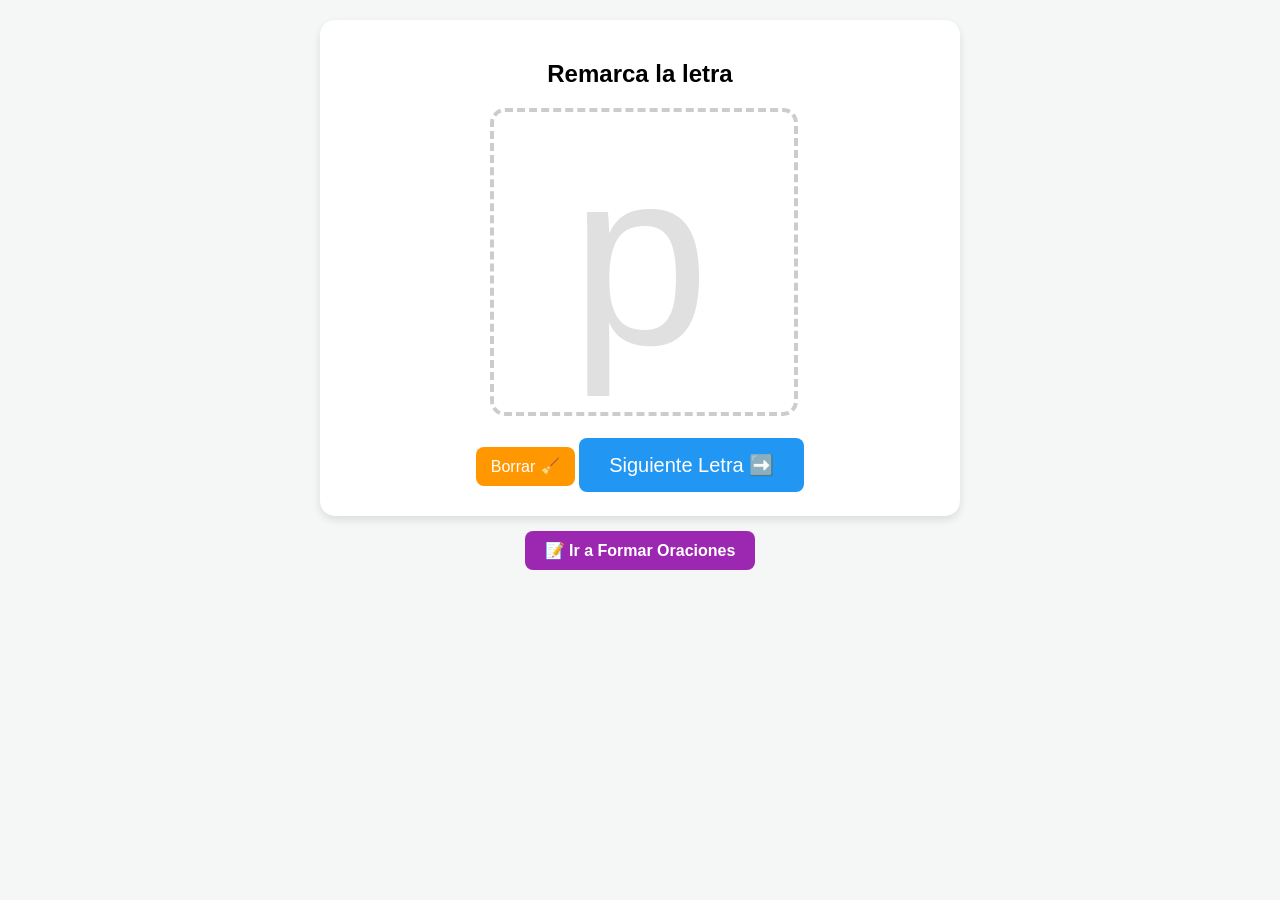
==== trazos.html @ 136bc3a9 "letras trazo" ====
<!DOCTYPE html>
<html lang="es">
<head>
    <meta charset="UTF-8">
    <meta name="viewport" content="width=device-width, initial-scale=1.0">
    <title>Remarcar Letras - Minjares</title>
    <link rel="stylesheet" href="style.css">
</head>
<body>
    <div class="game-container">
        <h2>Remarca la letra</h2>
        
        <!-- Contenedor relativo para encimar el texto y el canvas -->
        <div style="position: relative; width: 300px; height: 300px; margin: 20px auto;">
            
            <!-- Letra de guía (fondo gris clarito) -->
            <div id="letra-guia" style="position: absolute; top: 0; left: 0; width: 100%; height: 100%; font-size: 250px; color: #e0e0e0; display: flex; align-items: center; justify-content: center; z-index: 1; user-select: none; pointer-events: none;">p</div>
            
            <!-- Pizarra transparente donde dibujará el niño -->
            <canvas id="pizarra" width="300" height="300" style="position: absolute; top: 0; left: 0; z-index: 2; border: 4px dashed #ccc; border-radius: 15px; cursor: crosshair; touch-action: none;"></canvas>
            
        </div>

        <div style="margin-top: 20px;">
            <button id="btn-limpiar" class="btn-icon">Borrar 🧹</button>
            <button id="btn-siguiente" class="btn-accion">Siguiente Letra ➡️</button>
        </div>
    </div>
    <!-- Botón para regresar -->
    <div style="text-align: center;">
        <a href="index.html" class="btn-navegacion">📝 Ir a Formar Oraciones</a>
    </div>

    <script src="trazos.js"></script>
</body>
</html>
---- style.css ----
body {
    font-family: 'Comic Sans MS', 'Chalkboard SE', sans-serif; /* Letra amigable para niños */
    background-color: #f4f7f6;
    text-align: center;
    margin: 0;
    padding: 20px;
}

.game-container {
    max-width: 600px;
    margin: 0 auto;
    background: white;
    padding: 20px;
    border-radius: 15px;
    box-shadow: 0 4px 8px rgba(0,0,0,0.1);
}

.zona-drop {
    min-height: 80px;
    border: 3px dashed #4CAF50;
    border-radius: 10px;
    margin: 20px auto;
    display: flex;
    flex-wrap: wrap;
    justify-content: center;
    align-items: center;
    gap: 10px;
    padding: 15px;
    background-color: #e8f5e9;
}

.zona-drag {
    min-height: 80px;
    margin: 20px auto;
    display: flex;
    flex-wrap: wrap;
    justify-content: center;
    gap: 15px;
}

.tarjeta {
    background: white;
    border: 2px solid #ccc;
    padding: 10px 20px;
    font-size: 28px;
    border-radius: 5px;
    cursor: pointer;
    box-shadow: 2px 2px 5px rgba(0,0,0,0.2);
    user-select: none;
    transition: transform 0.1s;
}

.tarjeta:active {
    transform: scale(0.95);
}

.btn-accion {
    padding: 15px 30px;
    font-size: 20px;
    background-color: #2196F3;
    color: white;
    border: none;
    border-radius: 8px;
    cursor: pointer;
    margin-top: 10px;
}

.btn-icon {
    padding: 10px 15px;
    font-size: 16px;
    background-color: #ff9800;
    color: white;
    border: none;
    border-radius: 8px;
    cursor: pointer;
    margin-bottom: 10px;
}

#mensaje {
    font-size: 24px;
    font-weight: bold;
    min-height: 30px;
}

.btn-navegacion {
    display: inline-block;
    padding: 10px 20px;
    margin: 15px 5px;
    font-size: 16px;
    background-color: #9C27B0; /* Morado para diferenciarlo */
    color: white;
    text-decoration: none;
    border-radius: 8px;
    font-weight: bold;
}
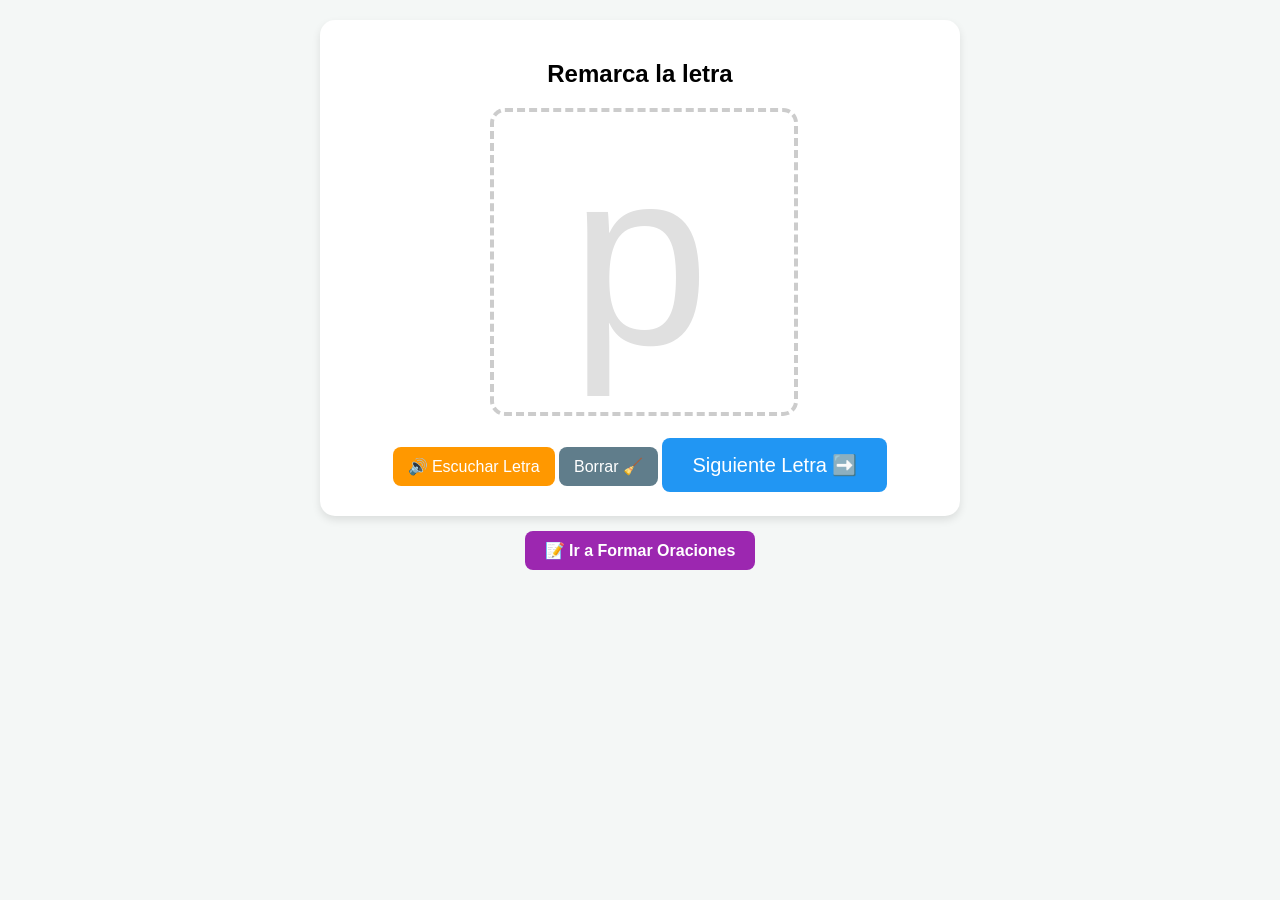
==== commit 0d349448: "feat version 2.1" ====
--- a/trazos.html
+++ b/trazos.html
@@ -22,7 +22,8 @@
         </div>
 
         <div style="margin-top: 20px;">
-            <button id="btn-limpiar" class="btn-icon">Borrar 🧹</button>
+            <button id="btn-escuchar-letra" class="btn-icon">🔊 Escuchar Letra</button>
+            <button id="btn-limpiar" class="btn-icon" style="background-color: #607D8B;">Borrar 🧹</button>
             <button id="btn-siguiente" class="btn-accion">Siguiente Letra ➡️</button>
         </div>
     </div>
--- a/style.css
+++ b/style.css
@@ -92,4 +92,144 @@
     text-decoration: none;
     border-radius: 8px;
     font-weight: bold;
+}
+/* Animación de carga */
+.loader {
+    border: 4px solid rgba(255, 255, 255, 0.3);
+    border-top: 4px solid white;
+    border-radius: 50%;
+    width: 18px;
+    height: 18px;
+    animation: spin 1s linear infinite;
+    display: inline-block;
+    vertical-align: middle;
+    margin-left: 10px;
+}
+
+@keyframes spin {
+    0% { transform: rotate(0deg); }
+    100% { transform: rotate(360deg); }
+}
+
+/* Estilo para cuando el botón está desactivado */
+.btn-accion:disabled {
+    background-color: #90CAF9; /* Azul más clarito */
+    cursor: not-allowed;
+    transform: none;
+}
+
+/* Estilos para el botón de Configuración */
+.btn-engrane {
+    position: absolute;
+    top: 15px;
+    right: 15px;
+    font-size: 28px;
+    background: none;
+    border: none;
+    cursor: pointer;
+    transition: transform 0.3s;
+}
+.btn-engrane:hover {
+    transform: rotate(90deg);
+}
+
+/* Modales (Ventanas emergentes) */
+.modal {
+    display: none;
+    position: fixed;
+    top: 0; left: 0; width: 100%; height: 100%;
+    background-color: rgba(0,0,0,0.6);
+    z-index: 1000;
+    justify-content: center;
+    align-items: center;
+}
+.modal-contenido {
+    background: white;
+    padding: 25px;
+    border-radius: 12px;
+    text-align: center;
+    width: 90%;
+    max-width: 400px;
+    box-shadow: 0 5px 15px rgba(0,0,0,0.3);
+}
+.config-contenido {
+    max-width: 500px;
+    max-height: 80vh;
+    overflow-y: auto;
+}
+/* Aplicamos el diseño ancho SOLO a los campos de texto y números */
+.modal-contenido input[type="text"],
+.modal-contenido input[type="password"],
+.modal-contenido input[type="number"] {
+    display: block;
+    width: 90%;
+    margin: 10px auto;
+    padding: 10px;
+    border-radius: 5px;
+    border: 1px solid #ccc;
+    box-sizing: border-box;
+}
+
+/* Estilos de la lista de configuración */
+.lista-oraciones {
+    text-align: left;
+    margin-bottom: 20px;
+}
+
+.lista-oraciones h4 {
+    margin: 15px 0 5px 0;
+    color: #2196F3;
+    font-size: 18px;
+    border-bottom: 2px solid #e0e0e0; /* Una línea para separar categorías */
+    padding-bottom: 5px;
+}
+
+/* Usamos Flexbox para alinear perfectamente el checkbox y el texto */
+.lista-oraciones label {
+    display: flex;
+    align-items: center;
+    font-size: 16px;
+    margin: 8px 0;
+    cursor: pointer;
+    color: #333;
+}
+
+/* Estilo específico para los checkboxes para que no salten de línea */
+.lista-oraciones input[type="checkbox"] {
+    width: auto;
+    margin: 0 10px 0 0;
+    transform: scale(1.3); /* Hacemos el checkbox un poco más grande para que sea fácil de tocar en el celular */
+    cursor: pointer;
+}
+
+.btn-cerrar-modal {
+    background-color: #f44336;
+    color: white;
+    border: none;
+    padding: 10px 20px;
+    border-radius: 8px;
+    cursor: pointer;
+    margin-top: 10px;
+}
+.btn-cerrar-modal {
+    background-color: #f44336;
+    color: white;
+    border: none;
+    padding: 10px 20px;
+    border-radius: 8px;
+    cursor: pointer;
+    margin-top: 10px;
+}
+.lista-oraciones {
+    text-align: left;
+    margin-bottom: 20px;
+}
+.lista-oraciones h4 {
+    margin: 10px 0 5px 0;
+    color: #2196F3;
+}
+.lista-oraciones label {
+    display: block;
+    font-size: 14px;
+    margin: 5px 0;
 }
